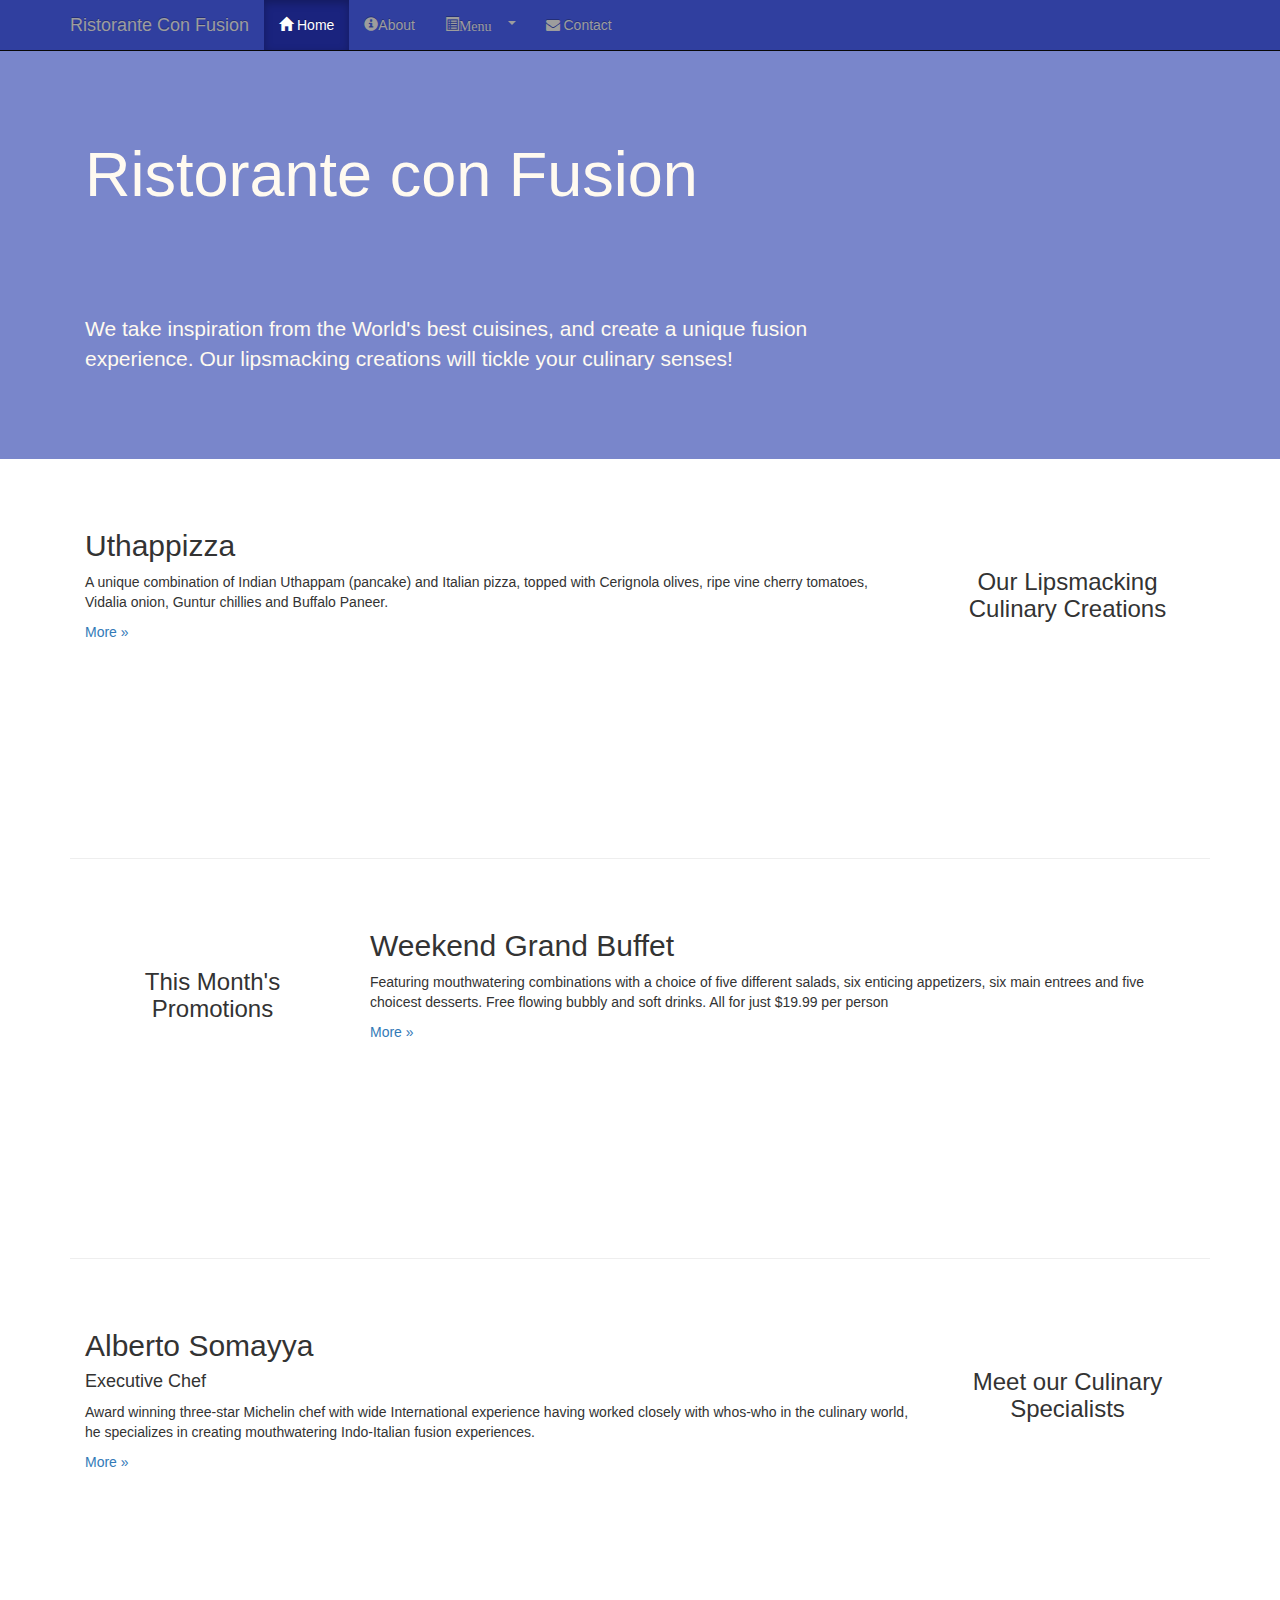
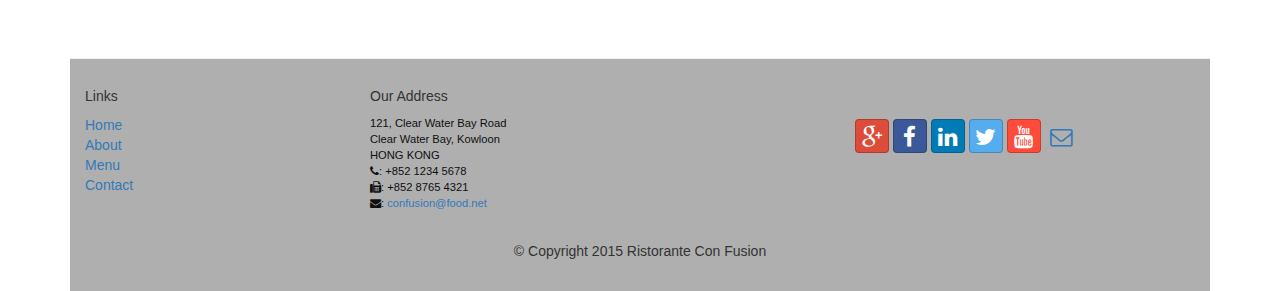
==== index.html @ 115f4feb "Week 2. Part 1." ====
<!DOCTYPE html>
<html lang="en">

<head>
    <meta charset="utf-8">
    <meta http-equiv="X-UA-COMPATIBLE" content="IE=edge">
    <meta name="viewport" content="width=device-width, initial-scale=1">
    <title>Ristorante Con Fusion</title>
    <!-- Bootstrap -->
    <link href="css/bootstrap.min.css" rel="stylesheet">
    <link href="css/bootstrap-theme.min.css" rel="stylesheet">

    <link href="css/font-awesome.min.css" rel="stylesheet">
    <link href="css/bootstrap-social.css" rel="stylesheet">

    <link href="css/mystyles.css" rel="stylesheet">
    <!-- HTML5 shim and Respond.js for IE8 support of HTML5 elements and media queries -->
    <!-- WARNING: Respond.js doesn't work if you view the page via file:// -->
    <!--[if lt IE 9]>
    <script src="https://oss.maxcdn.com/html5shiv/3.7.2/html5shiv.min.js"></script>
    <script src="https://oss.maxcdn.com/respond/1.4.2/respond.min.js"></script>
    <![endif]-->
</head>
<body>
<nav class="navbar navbar-inverse navbar-fixed-top" role="navigation">
    <div class="container">
        <div class="navbar-header">
            <button type="button" class="navbar-toggle collapsed" data-toggle="collapse" data-target="#navbar" aria-expanded="false" aria-controls="navbar">
                <span class="sr-only">Toggle navigation</span>
                <span class="icon-bar"></span>
                <span class="icon-bar"></span>
                <span class="icon-bar"></span>
            </button>
            <a class="navbar-brand" href="index.html">Ristorante Con Fusion</a>
        </div>
        <div id="navbar" class="navbar-collapse collapse">
            <ul class="nav navbar-nav">
                <li class="active"><a href="index.html"><span class="glyphicon glyphicon-home"
                                                     aria-hidden="true"></span> Home</a></li>
                <li><a href="aboutus.html"><span class="glyphicon glyphicon-info-sign"
                                                 aria-hidden="true"></span>About</a></li>
                <li class="dropdown">
                    <a href="#" class="dropdown-toggle" data-toggle="dropdown"
                       role="button" aria-haspopup="true" aria-expanded="false">
                        <span class="glyphicon glyphicon-list-alt">Menu <span class="caret"></span></a>
                    <ul class="dropdown-menu">
                        <li><a href="#">Appetizers</a></li>
                        <li><a href="#">Main Courses</a></li>
                        <li><a href="#">Desserts</a></li>
                        <li><a href="#">Drinks</a></li>
                        <li role="separator" class="divider"></li>
                        <li class="dropdown-header">Specials</li>
                        <li><a href="#">Lunch Buffet</a></li>
                        <li><a href="#">Weekend Brunch</a></li>
                    </ul>
                </li>
                <li><a href="contactus.html"><span class="fa fa-envelope"></span> Contact</a></li>
            </ul>
        </div>
    </div>
</nav>


<header class="jumbotron">

    <!-- Main component for a primary marketing message or call to action -->

    <div class="container">
        <div class="row row-header">
            <div class="col-xs-12 col-sm-8">
                <h1>Ristorante con Fusion</h1>

                <p style="padding:40px;"></p>

                <p>We take inspiration from the World's best cuisines, and create a unique fusion experience. Our
                    lipsmacking creations will tickle your culinary senses!</p>
            </div>
            <div class="col-xs-12 col-sm-4">
            </div>
        </div>
    </div>
</header>

<div class="container">
    <div class="row row-content">
        <div class="col-xs-12 col-sm-3 col-sm-push-9">
            <p style="padding:20px;"></p>

            <h3 align=center>Our Lipsmacking Culinary Creations</h3>
        </div>
        <div class="col-xs-12 col-sm-9 col-sm-pull-3">
            <h2>Uthappizza</h2>

            <p>A unique combination of Indian Uthappam (pancake) and Italian pizza, topped with Cerignola olives, ripe
                vine cherry tomatoes, Vidalia onion, Guntur chillies and Buffalo Paneer.</p>

            <p><a href="#">More &raquo;</a></p>
        </div>
    </div>


    <div class="row row-content">
        <div class="col-xs-12 col-sm-3">
            <p style="padding:20px;"></p>

            <h3 align=center>This Month's Promotions</h3>
        </div>
        <div class="col-xs-12 col-sm-9">
            <h2>Weekend Grand Buffet</h2>

            <p>Featuring mouthwatering combinations with a choice of five different salads, six enticing appetizers, six
                main entrees and five choicest desserts. Free flowing bubbly and soft drinks. All for just $19.99 per
                person </p>

            <p><a href="#">More &raquo;</a></p>
        </div>
    </div>

    <div class="row row-content">
        <div class="col-xs-12 col-sm-3 col-sm-push-9">
            <p style="padding:20px;"></p>

            <h3 align=center>Meet our Culinary Specialists</h3>
        </div>
        <div class="col-xs-12 col-sm-9 col-sm-pull-3">
            <h2>Alberto Somayya</h2>
            <h4>Executive Chef</h4>

            <p>Award winning three-star Michelin chef with wide International experience having worked closely with
                whos-who in the culinary world, he specializes in creating mouthwatering Indo-Italian fusion
                experiences. </p>

            <p><a href="#">More &raquo;</a></p>
        </div>
    </div>
</div>

<footer>
    <div class="container">
        <div class="row row-footer">
            <div class="col-xs-6 col-sm-3">
                <h5>Links</h5>
                <ul class="list-unstyled">
                    <li><a href="#">Home</a></li>
                    <li><a href="#">About</a></li>
                    <li><a href="#">Menu</a></li>
                    <li><a href="#">Contact</a></li>
                </ul>
            </div>
            <div class="col-xs-6 col-sm-5">
                <h5>Our Address</h5>
                <address>
                    121, Clear Water Bay Road<br>
                    Clear Water Bay, Kowloon<br>
                    HONG KONG<br>
                    <i class="fa fa-phone"></i>: +852 1234 5678<br>
                    <i class="fa fa-fax"></i>: +852 8765 4321<br>
                    <i class="fa fa-envelope"></i>: <a href="mailto:confusion@food.net">confusion@food.net</a>
                </address>
            </div>
            <div class="col-xs-12 col-sm-4">
                <div class="nav navbar-nav" style="padding: 40px 10px;">
                    <a class="btn btn-social-icon btn-google-plus" href="http://google.com/+"><i class="fa fa-google-plus"></i></a>
                    <a class="btn btn-social-icon btn-facebook" href="http://www.facebook.com/profile.php?id="><i class="fa fa-facebook"></i></a>
                    <a class="btn btn-social-icon btn-linkedin" href="http://www.linkedin.com/in/"><i class="fa fa-linkedin"></i></a>
                    <a class="btn btn-social-icon btn-twitter" href="http://twitter.com/"><i class="fa fa-twitter"></i></a>
                    <a class="btn btn-social-icon btn-youtube" href="http://youtube.com/"><i class="fa fa-youtube"></i></a>
                    <a class="btn btn-social-icon" href="mailto:"><i class="fa fa-envelope-o"></i></a>
                </div>
            </div>
            <div class="col-xs-12">
                <p style="padding:10px;"></p>

                <p align=center>© Copyright 2015 Ristorante Con Fusion</p>
            </div>
        </div>
    </div>
</footer>

<!-- jQuery (necessary for Bootstrap's JavaScript plugins) -->
<script src="https://ajax.googleapis.com/ajax/libs/jquery/1.11.3/jquery.min.js"></script>
<!-- Include all compiled plugins (below), or include individual files as needed -->
<script src="js/bootstrap.min.js"></script>
</body>

</html>
---- css/mystyles.css ----
.row-header{
    margin:0px auto;
    padding:0px auto;
}

.row-content {
    margin:0px auto;
    padding: 50px 0px 50px 0px;
    border-bottom: 1px ridge;
    min-height:400px;
}

.row-footer{
    background-color: #AfAfAf;
    margin:0px auto;
    padding: 20px 0px 20px 0px;
}

.jumbotron {
    padding:70px 30px 70px 30px;
    margin:0px auto;
    background: #7986CB ;
    color:floralwhite;
}

address{
    font-size:80%;
    margin:0px;
    color:#0f0f0f;
}

body{
    padding:50px 0px 0px 0px;
    z-index:0;
}

.navbar-inverse {
    background: #303F9F;
}

.navbar-inverse .navbar-nav > .active > a,
.navbar-inverse .navbar-nav > .active > a:hover,
.navbar-inverse .navbar-nav > .active > a:focus {
    color: #fff;
    background: #1A237E;
}

.navbar-inverse .navbar-nav > .open > a,
.navbar-inverse .navbar-nav > .open > a:hover,
.navbar-inverse .navbar-nav > .open > a:focus {
    color: #fff;
    background: #1A237E;
}

.navbar-inverse .navbar-nav .open .dropdown-menu> li> a,
.navbar-inverse .navbar-nav .open .dropdown-menu {
    background-color: #303F9F;
    color:#eeeeee;
}

.navbar-inverse .navbar-nav .open .dropdown-menu> li> a:hover {
    color:#000000;
}
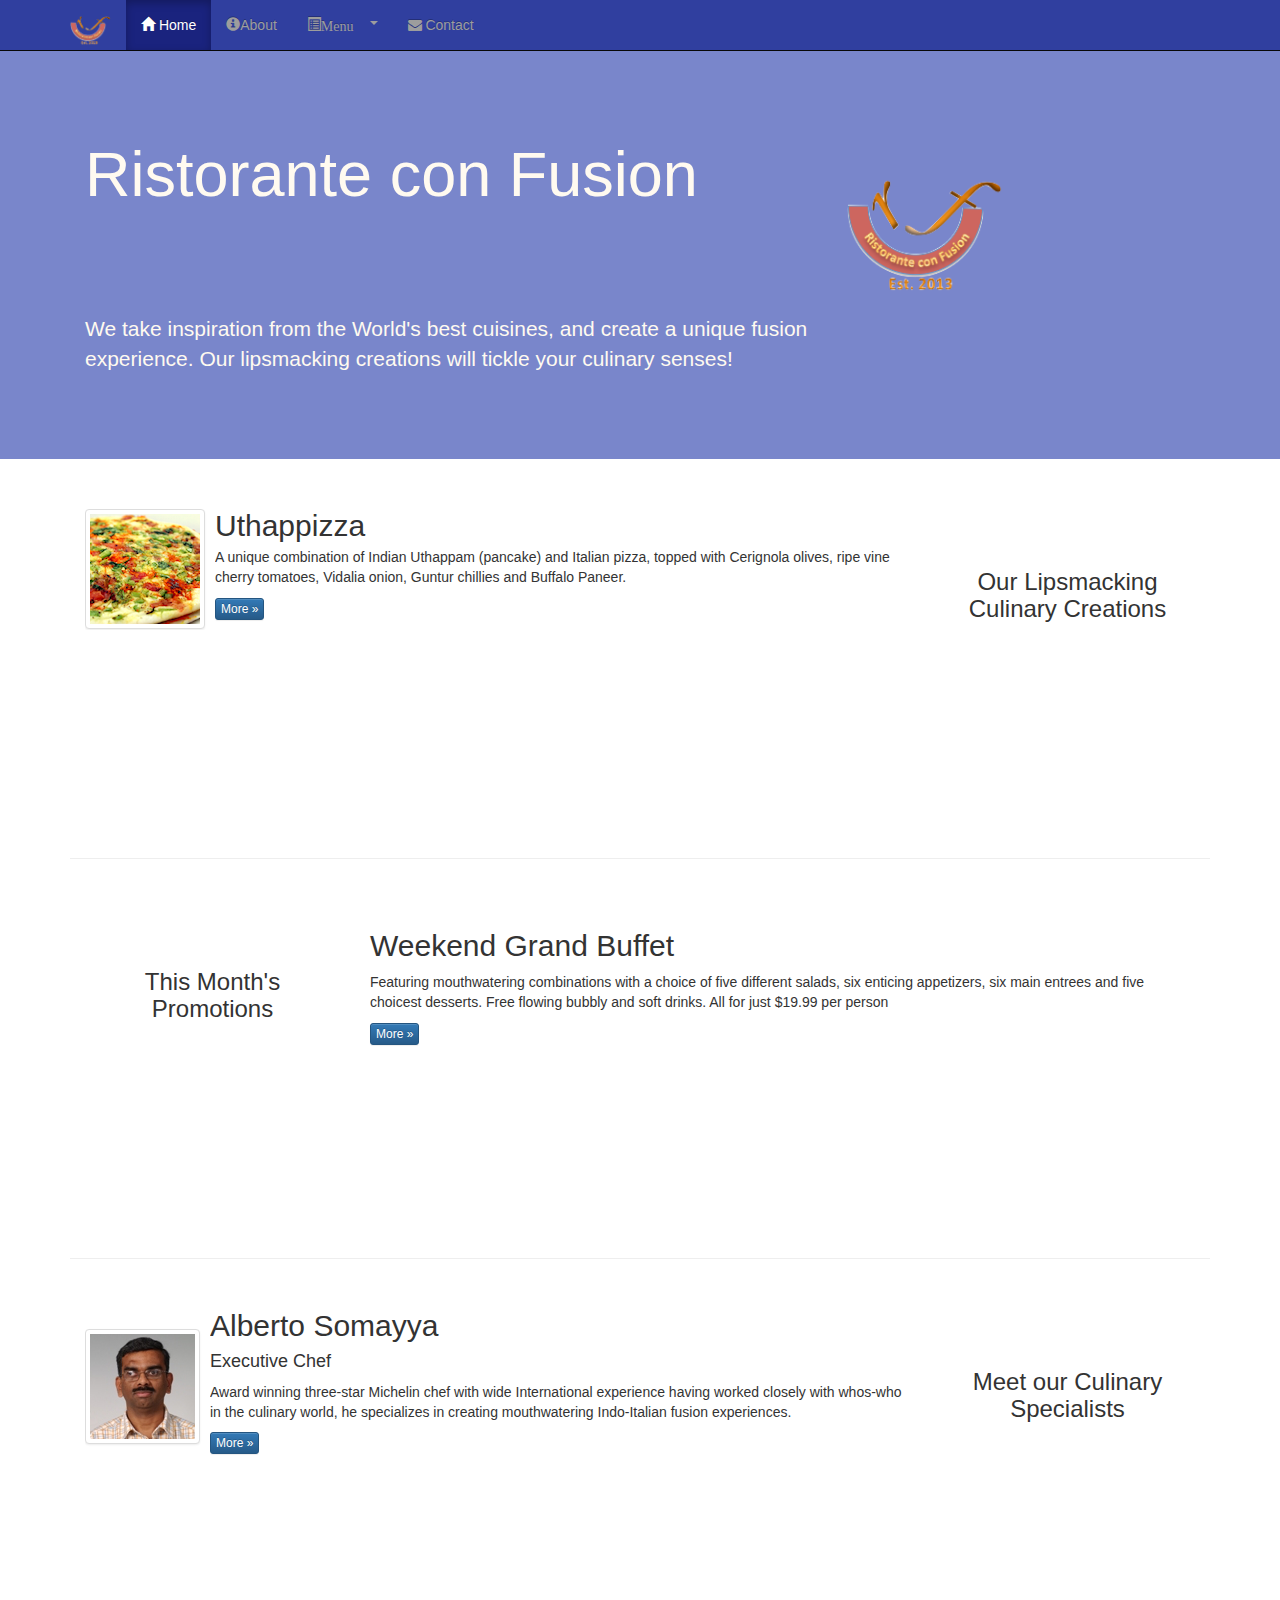
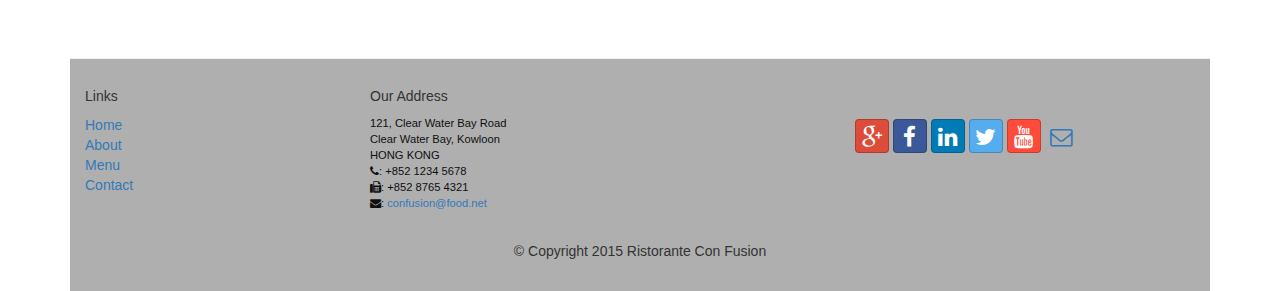
==== commit 0f46f37d: "Week 2. Part 3." ====
--- a/index.html
+++ b/index.html
@@ -31,7 +31,7 @@
                 <span class="icon-bar"></span>
                 <span class="icon-bar"></span>
             </button>
-            <a class="navbar-brand" href="index.html">Ristorante Con Fusion</a>
+            <a class="navbar-brand" href="index.html"><img src="img/logo.png" height="30" width="41"/></a>
         </div>
         <div id="navbar" class="navbar-collapse collapse">
             <ul class="nav navbar-nav">
@@ -75,7 +75,9 @@
                 <p>We take inspiration from the World's best cuisines, and create a unique fusion experience. Our
                     lipsmacking creations will tickle your culinary senses!</p>
             </div>
-            <div class="col-xs-12 col-sm-4">
+            <div class="col-xs-12 col-sm-2">
+                <p style="padding: 20px;"></p>
+                <img src="img/logo.png" class="img-responsive"/>
             </div>
         </div>
     </div>
@@ -89,12 +91,22 @@
             <h3 align=center>Our Lipsmacking Culinary Creations</h3>
         </div>
         <div class="col-xs-12 col-sm-9 col-sm-pull-3">
-            <h2>Uthappizza</h2>
-
-            <p>A unique combination of Indian Uthappam (pancake) and Italian pizza, topped with Cerignola olives, ripe
-                vine cherry tomatoes, Vidalia onion, Guntur chillies and Buffalo Paneer.</p>
-
-            <p><a href="#">More &raquo;</a></p>
+            <div class="media">
+                <div class="media-left media-middle">
+                    <a href="#">
+                        <img class="media-object img-thumbnail"
+                             src="img/uthappizza.png" alt="Uthappizza">
+                    </a>
+                </div>
+                <div class="media-body">
+                    <h2 class="media-heading">Uthappizza</h2>
+                    <p>A unique combination of Indian Uthappam (pancake) and
+                        Italian pizza, topped with Cerignola olives, ripe vine
+                        cherry tomatoes, Vidalia onion, Guntur chillies and
+                        Buffalo Paneer.</p>
+                    <p><a class="btn btn-primary btn-xs" href="#">More &raquo;</a></p>
+                </div>
+            </div>
         </div>
     </div>
 
@@ -112,7 +124,7 @@
                 main entrees and five choicest desserts. Free flowing bubbly and soft drinks. All for just $19.99 per
                 person </p>
 
-            <p><a href="#">More &raquo;</a></p>
+            <p><a class="btn btn-primary btn-xs" href="#">More &raquo;</a></p>
         </div>
     </div>
 
@@ -123,14 +135,24 @@
             <h3 align=center>Meet our Culinary Specialists</h3>
         </div>
         <div class="col-xs-12 col-sm-9 col-sm-pull-3">
-            <h2>Alberto Somayya</h2>
-            <h4>Executive Chef</h4>
-
-            <p>Award winning three-star Michelin chef with wide International experience having worked closely with
-                whos-who in the culinary world, he specializes in creating mouthwatering Indo-Italian fusion
-                experiences. </p>
-
-            <p><a href="#">More &raquo;</a></p>
+            <div class="media">
+                <div class="media-left media-middle">
+                    <a href="#">
+                        <img class="media-object img-thumbnail"
+                             src="img/alberto.png" alt="Alberto Somayya">
+                    </a>
+                </div>
+                <div class="media-body">
+                    <h2 class="media-heading">Alberto Somayya</h2>
+                    <h4>Executive Chef</h4>
+                    <p>Award winning three-star Michelin chef with wide
+                        International experience having worked closely with
+                        whos-who in the culinary world, he specializes in
+                        creating mouthwatering Indo-Italian fusion experiences.
+                    </p>
+                    <p><a class="btn btn-primary btn-xs" href="#">More &raquo;</a></p>
+                </div>
+            </div>
         </div>
     </div>
 </div>
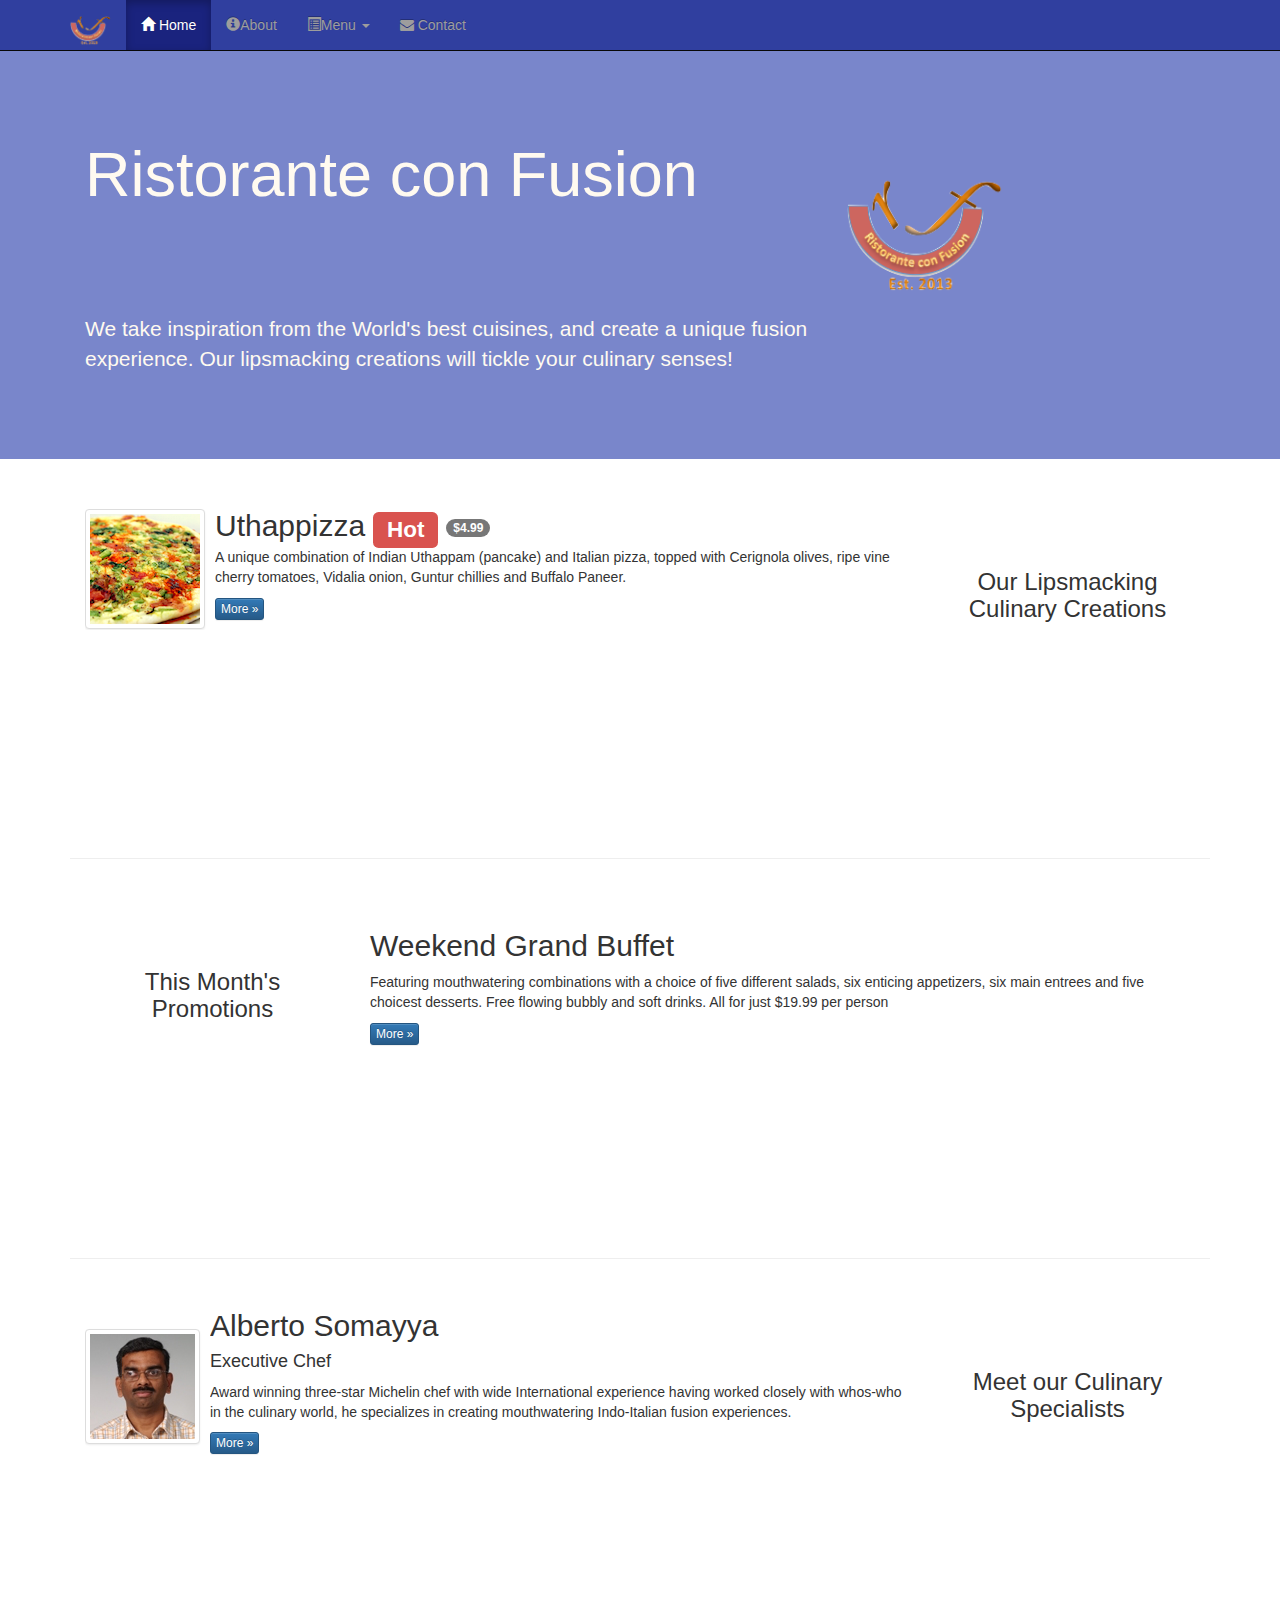
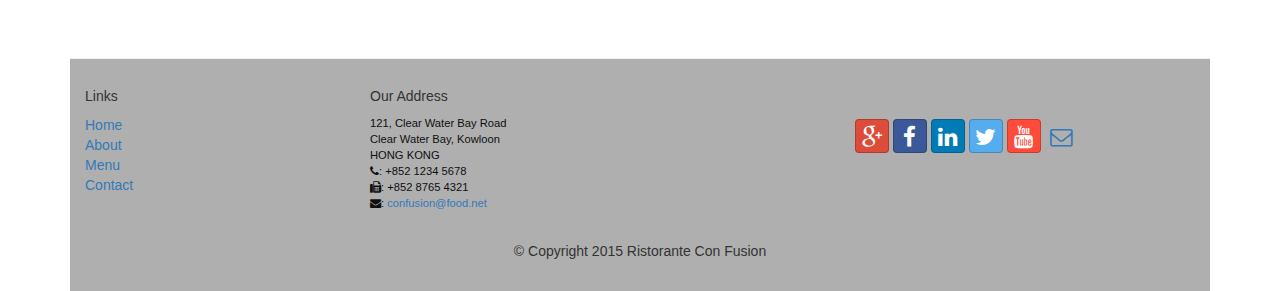
==== commit 381b58bd: "Add missing closing span tag for the Menu glyphicon" ====
--- a/index.html
+++ b/index.html
@@ -42,7 +42,7 @@
                 <li class="dropdown">
                     <a href="#" class="dropdown-toggle" data-toggle="dropdown"
                        role="button" aria-haspopup="true" aria-expanded="false">
-                        <span class="glyphicon glyphicon-list-alt">Menu <span class="caret"></span></a>
+                        <span class="glyphicon glyphicon-list-alt"></span>Menu <span class="caret"></span></a>
                     <ul class="dropdown-menu">
                         <li><a href="#">Appetizers</a></li>
                         <li><a href="#">Main Courses</a></li>
@@ -99,7 +99,7 @@
                     </a>
                 </div>
                 <div class="media-body">
-                    <h2 class="media-heading">Uthappizza</h2>
+                    <h2 class="media-heading">Uthappizza <span class="label label-danger">Hot</span> <span class="badge">$4.99</span></h2>
                     <p>A unique combination of Indian Uthappam (pancake) and
                         Italian pizza, topped with Cerignola olives, ripe vine
                         cherry tomatoes, Vidalia onion, Guntur chillies and
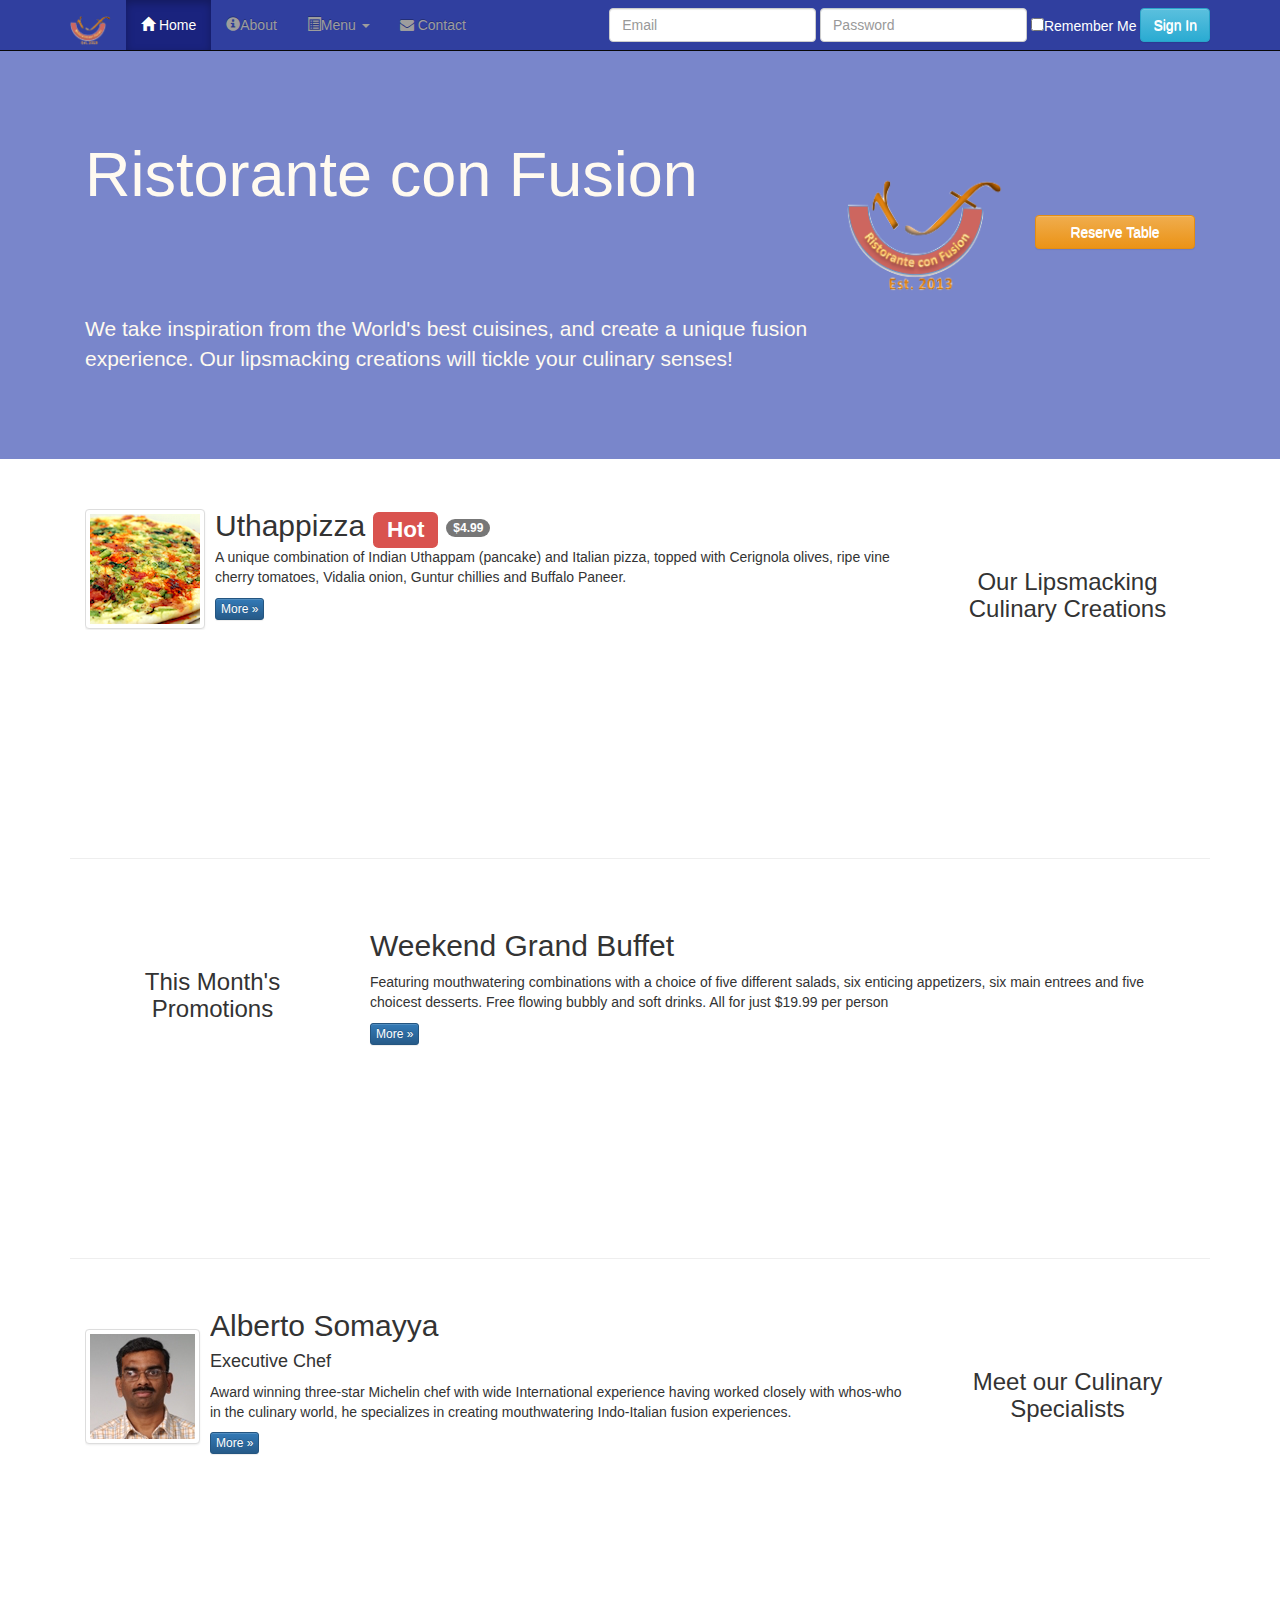
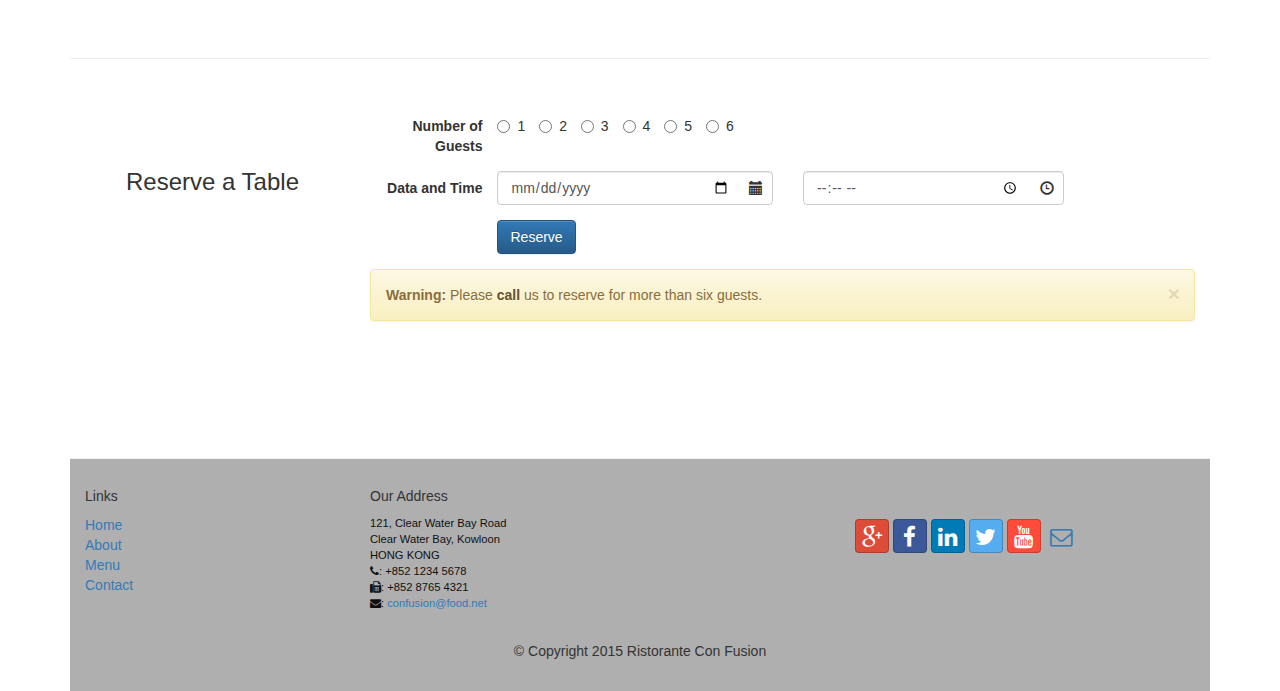
==== commit 8ed7c66b: "Week 2. Assignment. Prevalidated." ====
--- a/index.html
+++ b/index.html
@@ -25,7 +25,8 @@
 <nav class="navbar navbar-inverse navbar-fixed-top" role="navigation">
     <div class="container">
         <div class="navbar-header">
-            <button type="button" class="navbar-toggle collapsed" data-toggle="collapse" data-target="#navbar" aria-expanded="false" aria-controls="navbar">
+            <button type="button" class="navbar-toggle collapsed" data-toggle="collapse" data-target="#navbar"
+                    aria-expanded="false" aria-controls="navbar">
                 <span class="sr-only">Toggle navigation</span>
                 <span class="icon-bar"></span>
                 <span class="icon-bar"></span>
@@ -36,7 +37,7 @@
         <div id="navbar" class="navbar-collapse collapse">
             <ul class="nav navbar-nav">
                 <li class="active"><a href="index.html"><span class="glyphicon glyphicon-home"
-                                                     aria-hidden="true"></span> Home</a></li>
+                                                              aria-hidden="true"></span> Home</a></li>
                 <li><a href="aboutus.html"><span class="glyphicon glyphicon-info-sign"
                                                  aria-hidden="true"></span>About</a></li>
                 <li class="dropdown">
@@ -56,6 +57,18 @@
                 </li>
                 <li><a href="contactus.html"><span class="fa fa-envelope"></span> Contact</a></li>
             </ul>
+            <form class="navbar-form navbar-right">
+                <div class="form-group">
+                    <input type="email" id="email" class="form-control" placeholder="Email"/>
+                    <input type="password" id="password" class="form-control" placeholder="Password"/>
+
+                    <div class="checkbox">
+                        <label style="color:#ffffff;"><input type="checkbox" id="rememberme" value=""/>Remember
+                            Me</label>
+                    </div>
+                </div>
+                <button type="submit" class="btn btn-default btn-info">Sign In</button>
+            </form>
         </div>
     </div>
 </nav>
@@ -78,6 +91,11 @@
             <div class="col-xs-12 col-sm-2">
                 <p style="padding: 20px;"></p>
                 <img src="img/logo.png" class="img-responsive"/>
+            </div>
+            <div class="col-xs-12 col-sm-2">
+                <p style="padding: 40px;"></p>
+                <a class="btn btn-default btn-warning btn-block" href="index.html#reservationForm" role="button">Reserve
+                    Table</a>
             </div>
         </div>
     </div>
@@ -99,17 +117,19 @@
                     </a>
                 </div>
                 <div class="media-body">
-                    <h2 class="media-heading">Uthappizza <span class="label label-danger">Hot</span> <span class="badge">$4.99</span></h2>
+                    <h2 class="media-heading">Uthappizza <span class="label label-danger">Hot</span> <span
+                            class="badge">$4.99</span></h2>
+
                     <p>A unique combination of Indian Uthappam (pancake) and
                         Italian pizza, topped with Cerignola olives, ripe vine
                         cherry tomatoes, Vidalia onion, Guntur chillies and
                         Buffalo Paneer.</p>
+
                     <p><a class="btn btn-primary btn-xs" href="#">More &raquo;</a></p>
                 </div>
             </div>
         </div>
     </div>
-
 
     <div class="row row-content">
         <div class="col-xs-12 col-sm-3">
@@ -145,13 +165,63 @@
                 <div class="media-body">
                     <h2 class="media-heading">Alberto Somayya</h2>
                     <h4>Executive Chef</h4>
+
                     <p>Award winning three-star Michelin chef with wide
                         International experience having worked closely with
                         whos-who in the culinary world, he specializes in
                         creating mouthwatering Indo-Italian fusion experiences.
                     </p>
+
                     <p><a class="btn btn-primary btn-xs" href="#">More &raquo;</a></p>
                 </div>
+            </div>
+        </div>
+    </div>
+
+    <div class="row row-content">
+        <div class="col-sm-3">
+            <p style="padding: 20px;"></p>
+            <h3 align="center">Reserve a Table</h3>
+        </div>
+        <div class="col-sm-9">
+            <form class="form-horizontal" id="reservationForm">
+                <div class="form-group">
+                    <label for="radioGroup" class="control-label col-sm-2">Number of Guests</label>
+                    <div class="col-sm-10" id="radioGroup" style="padding-left: 0;">
+                        <label for="radio-1" class="radio-inline">
+                            <input type="radio" id="radio-1" name="guestnum">1</label>
+                        <label for="radio-2" class="radio-inline">
+                            <input type="radio" id="radio-2" name="guestnum">2</label>
+                        <label for="radio-3" class="radio-inline">
+                            <input type="radio" id="radio-3" name="guestnum">3</label>
+                        <label for="radio-4" class="radio-inline">
+                            <input type="radio" id="radio-4" name="guestnum">4</label>
+                        <label for="radio-5" class="radio-inline">
+                            <input type="radio" id="radio-5" name="guestnum">5</label>
+                        <label for="radio-6" class="radio-inline">
+                            <input type="radio" id="radio-6" name="guestnum">6</label>
+                    </div>
+                </div>
+                <div class="form-group has-feedback">
+                    <label for="resdate" class="control-label col-sm-2">Data and Time</label>
+                    <div class="col-sm-10" style="padding-left: 0;">
+                        <div class="col-sm-5" style="padding-left: 0;">
+                            <input id="resdate" type="date" class="form-control" placeholder="Date"/>
+                            <span class="glyphicon glyphicon-calendar form-control-feedback"></span>
+                        </div>
+                        <div class="col-sm-5">
+                            <input type="time" class="form-control" placeholder="Time"/>
+                            <span class="glyphicon glyphicon-time form-control-feedback"></span>
+                        </div>
+                    </div>
+                </div>
+                <div class="form-group">
+                    <button class="btn btn-primary col-sm-offset-2">Reserve</button>
+                </div>
+            </form>
+            <div class="alert alert-warning alert-dismissible" role="alert">
+                <button type="button" class="close" data-dismiss="alert" aria-label="Close"><span aria-hidden="true">&times;</span></button>
+                <strong>Warning:</strong> Please <a href="tel:+85212345678" class="alert-link">call</a> us to reserve for more than six guests.
             </div>
         </div>
     </div>
@@ -182,9 +252,12 @@
             </div>
             <div class="col-xs-12 col-sm-4">
                 <div class="nav navbar-nav" style="padding: 40px 10px;">
-                    <a class="btn btn-social-icon btn-google-plus" href="http://google.com/+"><i class="fa fa-google-plus"></i></a>
-                    <a class="btn btn-social-icon btn-facebook" href="http://www.facebook.com/profile.php?id="><i class="fa fa-facebook"></i></a>
-                    <a class="btn btn-social-icon btn-linkedin" href="http://www.linkedin.com/in/"><i class="fa fa-linkedin"></i></a>
+                    <a class="btn btn-social-icon btn-google-plus" href="http://google.com/+"><i
+                            class="fa fa-google-plus"></i></a>
+                    <a class="btn btn-social-icon btn-facebook" href="http://www.facebook.com/profile.php?id="><i
+                            class="fa fa-facebook"></i></a>
+                    <a class="btn btn-social-icon btn-linkedin" href="http://www.linkedin.com/in/"><i
+                            class="fa fa-linkedin"></i></a>
                     <a class="btn btn-social-icon btn-twitter" href="http://twitter.com/"><i class="fa fa-twitter"></i></a>
                     <a class="btn btn-social-icon btn-youtube" href="http://youtube.com/"><i class="fa fa-youtube"></i></a>
                     <a class="btn btn-social-icon" href="mailto:"><i class="fa fa-envelope-o"></i></a>
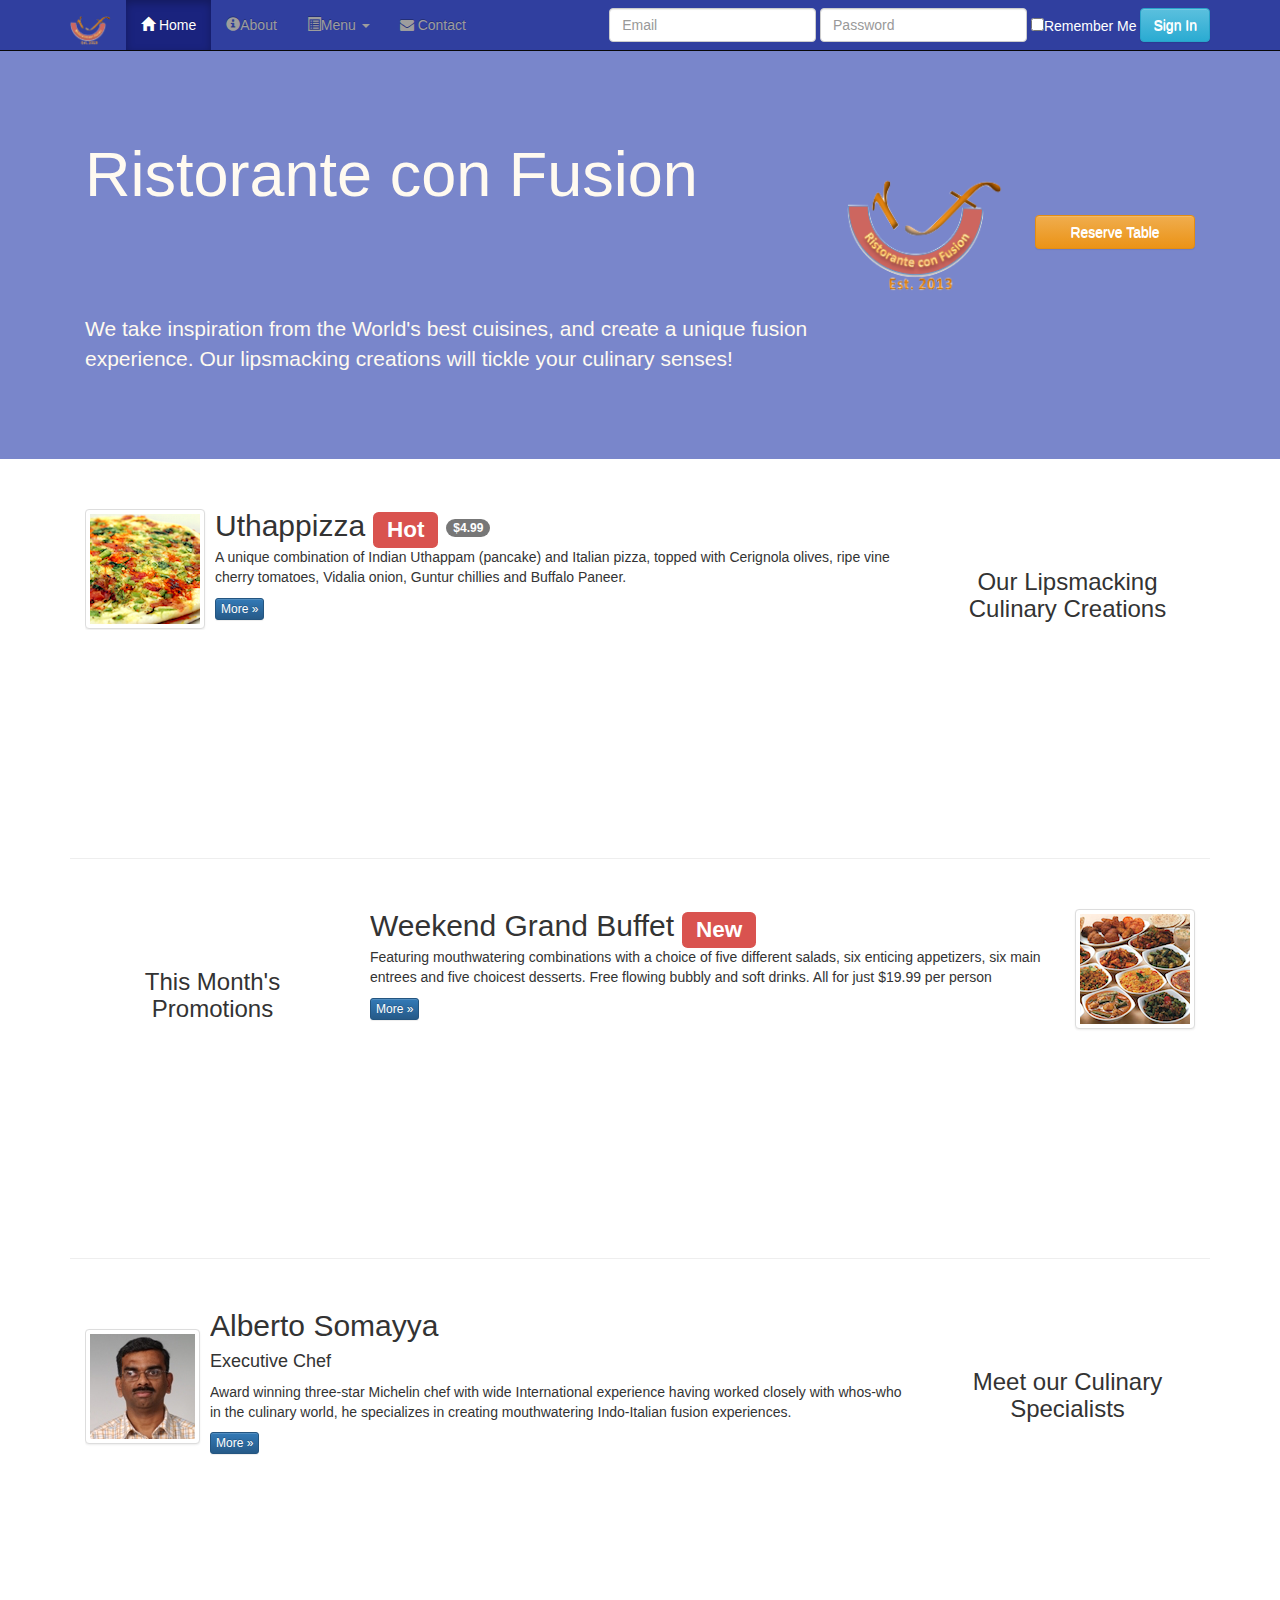
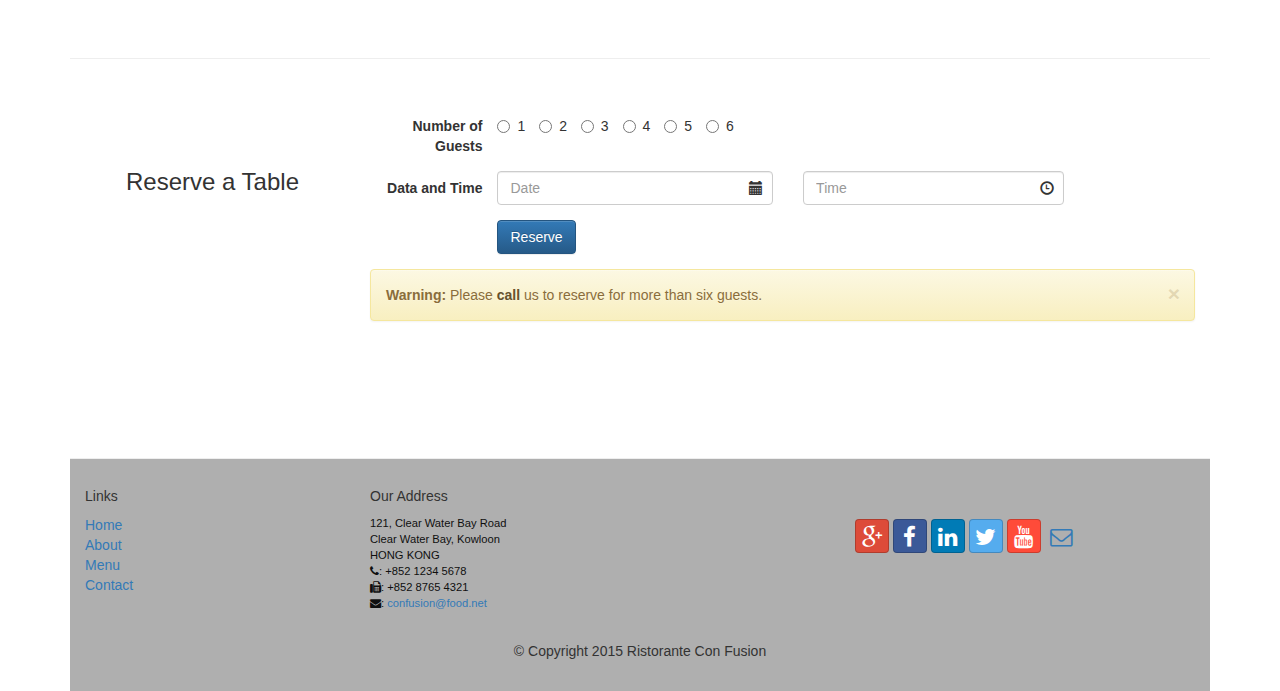
==== commit 438a2e44: "Week 2. Assignment. Task 4" ====
--- a/index.html
+++ b/index.html
@@ -22,7 +22,7 @@
     <![endif]-->
 </head>
 <body>
-<nav class="navbar navbar-inverse navbar-fixed-top" role="navigation">
+<nav class="navbar navbar-inverse navbar-fixed-top">
     <div class="container">
         <div class="navbar-header">
             <button type="button" class="navbar-toggle collapsed" data-toggle="collapse" data-target="#navbar"
@@ -138,13 +138,20 @@
             <h3 align=center>This Month's Promotions</h3>
         </div>
         <div class="col-xs-12 col-sm-9">
-            <h2>Weekend Grand Buffet</h2>
-
-            <p>Featuring mouthwatering combinations with a choice of five different salads, six enticing appetizers, six
-                main entrees and five choicest desserts. Free flowing bubbly and soft drinks. All for just $19.99 per
-                person </p>
-
-            <p><a class="btn btn-primary btn-xs" href="#">More &raquo;</a></p>
+            <div class="media-body">
+                <h2 class="media-heading">Weekend Grand Buffet <span class="label label-danger">New</span></h2>
+
+                <p>Featuring mouthwatering combinations with a choice of five different salads, six enticing appetizers, six
+                    main entrees and five choicest desserts. Free flowing bubbly and soft drinks. All for just $19.99 per
+                    person </p>
+
+                <p><a class="btn btn-primary btn-xs" href="#">More &raquo;</a></p>
+            </div>
+            <div class="media-right media-middle">
+                <a href="#">
+                    <img src="img/buffet.png" alt="" class="media-object img-thumbnail" alt="Buffet"/>
+                </a>
+            </div>
         </div>
     </div>
 
@@ -206,12 +213,12 @@
                     <label for="resdate" class="control-label col-sm-2">Data and Time</label>
                     <div class="col-sm-10" style="padding-left: 0;">
                         <div class="col-sm-5" style="padding-left: 0;">
-                            <input id="resdate" type="date" class="form-control" placeholder="Date"/>
-                            <span class="glyphicon glyphicon-calendar form-control-feedback"></span>
+                            <input id="resdate" type="text" name="resdate" class="form-control" placeholder="Date"/>
+                            <span class="glyphicon glyphicon-calendar form-control-feedback" aria-hidden="true"></span>
                         </div>
                         <div class="col-sm-5">
-                            <input type="time" class="form-control" placeholder="Time"/>
-                            <span class="glyphicon glyphicon-time form-control-feedback"></span>
+                            <input type="text" class="form-control" name="restime" placeholder="Time"/>
+                            <span class="glyphicon glyphicon-time form-control-feedback" aria-hidden="true"></span>
                         </div>
                     </div>
                 </div>
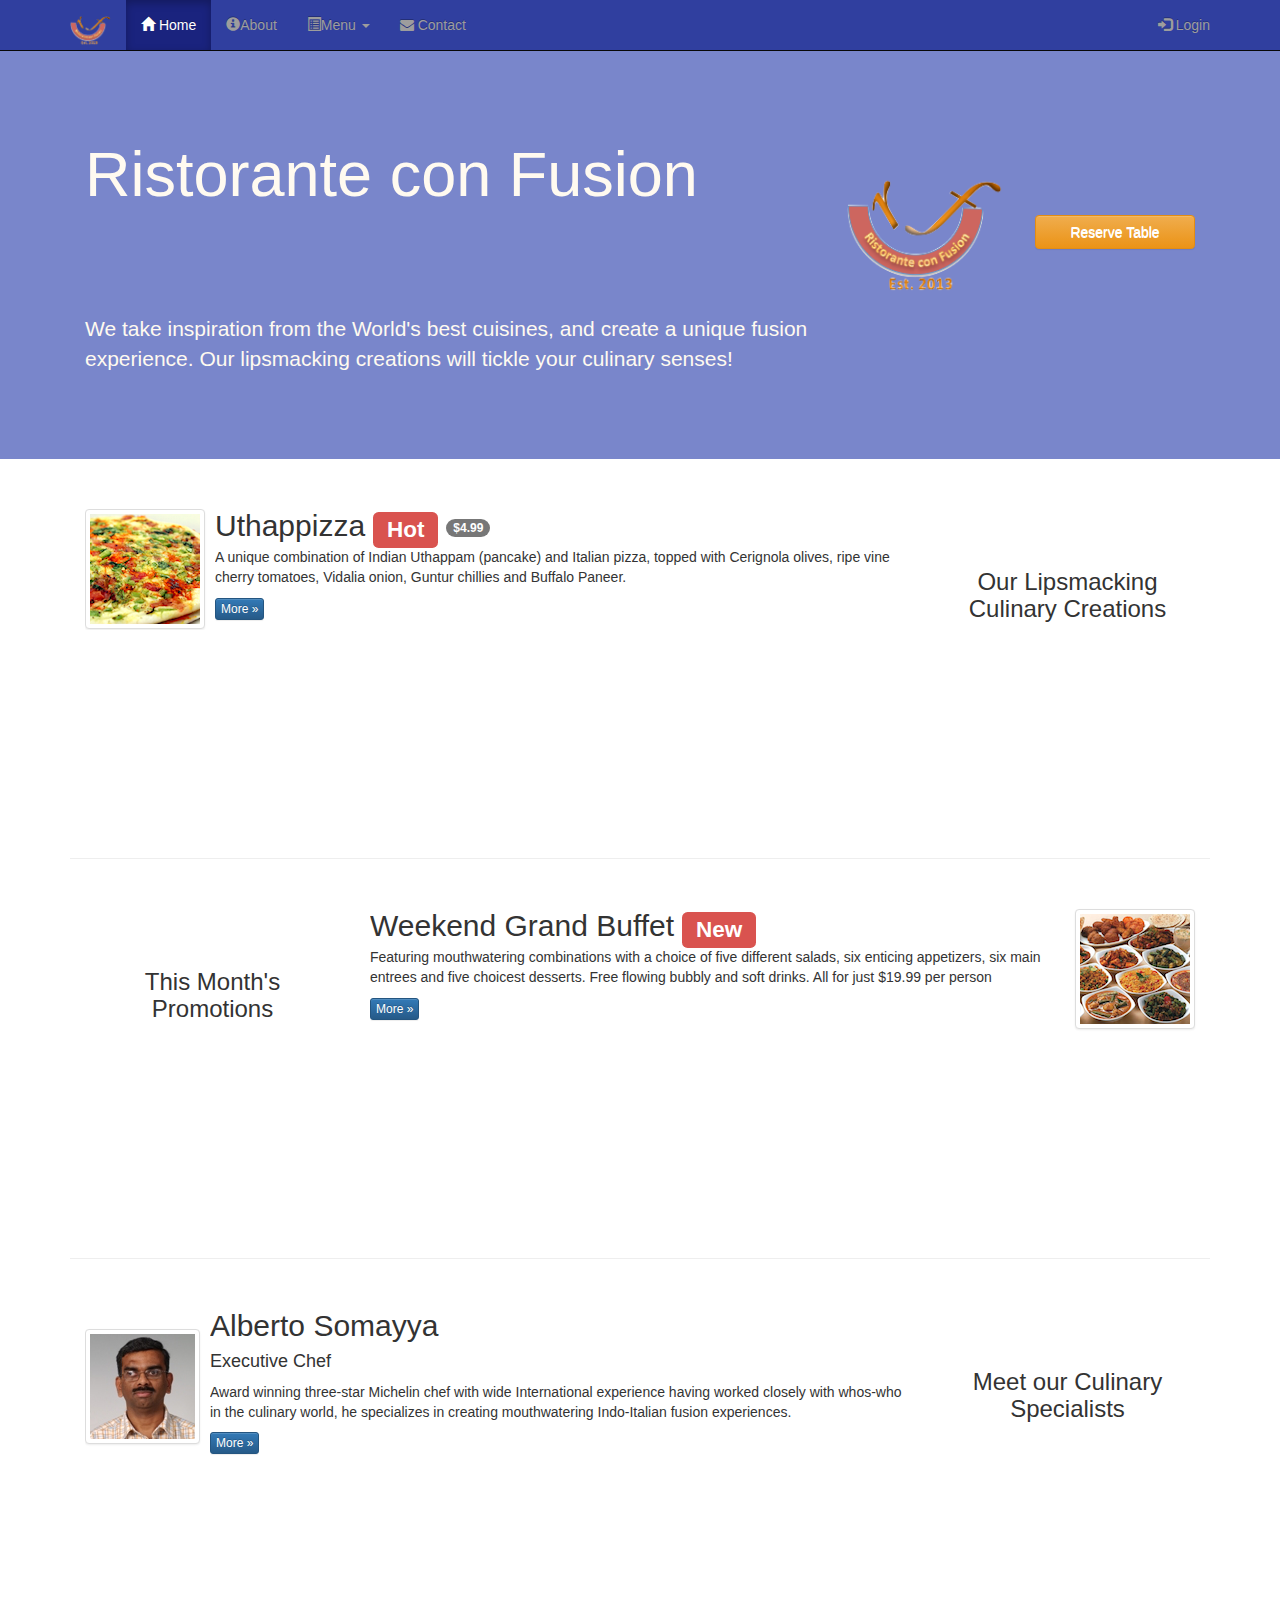
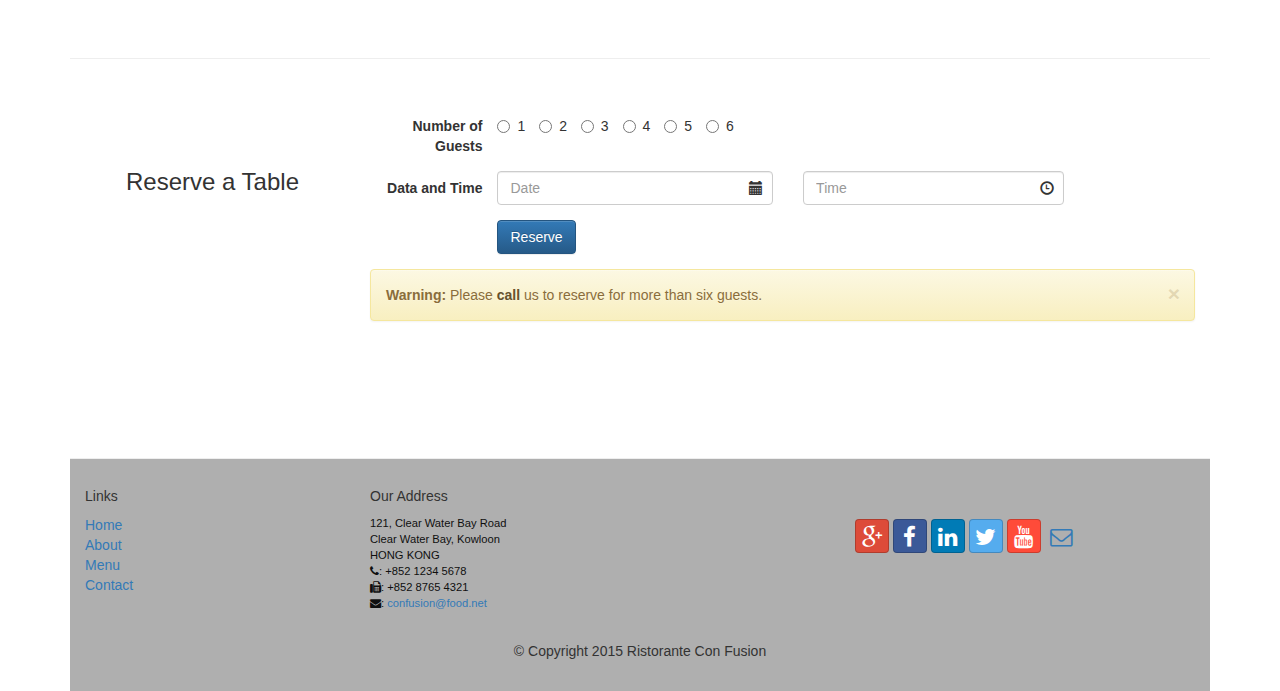
==== commit 4c9cbb95: "Week 3. Tooltips, Popovers and Modals" ====
--- a/index.html
+++ b/index.html
@@ -57,22 +57,42 @@
                 </li>
                 <li><a href="contactus.html"><span class="fa fa-envelope"></span> Contact</a></li>
             </ul>
-            <form class="navbar-form navbar-right">
-                <div class="form-group">
-                    <input type="email" id="email" class="form-control" placeholder="Email"/>
-                    <input type="password" id="password" class="form-control" placeholder="Password"/>
-
-                    <div class="checkbox">
-                        <label style="color:#ffffff;"><input type="checkbox" id="rememberme" value=""/>Remember
+            <ul class="nav navbar-nav navbar-right">
+                <li><a data-toggle="modal" data-target="#loginModal">
+                    <span class="glyphicon glyphicon-log-in"></span> Login</a>
+                </li>
+            </ul>
+        </div>
+    </div>
+</nav>
+
+<div id="loginModal" class="modal fade" role="dialog">
+    <div class="modal-dialog">
+        <!-- Modal content-->
+        <div class="modal-content">
+            <div class="modal-header">
+                <button type="button" class="close" data-dismiss="modal">&times;</button>
+                <h4 class="modal-title">Login </h4>
+            </div>
+            <div class="modal-body">
+                <form class="form-inline">
+                    <div class="form-group">
+                        <input type="email" id="email" class="form-control" placeholder="Email"/>
+                        <input type="password" id="password" class="form-control" placeholder="Password"/>
+
+                        <div class="checkbox"><label><input type="checkbox" id="rememberme" value=""/>Remember
                             Me</label>
+                        </div>
                     </div>
-                </div>
-                <button type="submit" class="btn btn-default btn-info">Sign In</button>
-            </form>
-        </div>
-    </div>
-</nav>
-
+                    <button type="submit" class="btn btn-default btn-info">Sign In</button>
+                    <button type="button" class="btn btn-default btn-sm"
+                            data-dismiss="modal">Cancel
+                    </button>
+                </form>
+            </div>
+        </div>
+    </div>
+</div>
 
 <header class="jumbotron">
 
@@ -94,7 +114,8 @@
             </div>
             <div class="col-xs-12 col-sm-2">
                 <p style="padding: 40px;"></p>
-                <a class="btn btn-default btn-warning btn-block" href="index.html#reservationForm" role="button">Reserve
+                <a class="btn btn-default btn-warning btn-block" href="index.html#reservationForm" role="button"
+                   data-toggle="tooltip" title="Or Call us at +852 12345678" data-placement="bottom">Reserve
                     Table</a>
             </div>
         </div>
@@ -141,15 +162,17 @@
             <div class="media-body">
                 <h2 class="media-heading">Weekend Grand Buffet <span class="label label-danger">New</span></h2>
 
-                <p>Featuring mouthwatering combinations with a choice of five different salads, six enticing appetizers, six
-                    main entrees and five choicest desserts. Free flowing bubbly and soft drinks. All for just $19.99 per
+                <p>Featuring mouthwatering combinations with a choice of five different salads, six enticing appetizers,
+                    six
+                    main entrees and five choicest desserts. Free flowing bubbly and soft drinks. All for just $19.99
+                    per
                     person </p>
 
                 <p><a class="btn btn-primary btn-xs" href="#">More &raquo;</a></p>
             </div>
             <div class="media-right media-middle">
                 <a href="#">
-                    <img src="img/buffet.png" alt="" class="media-object img-thumbnail" alt="Buffet"/>
+                    <img src="img/buffet.png" class="media-object img-thumbnail" alt="Buffet"/>
                 </a>
             </div>
         </div>
@@ -188,12 +211,14 @@
     <div class="row row-content">
         <div class="col-sm-3">
             <p style="padding: 20px;"></p>
+
             <h3 align="center">Reserve a Table</h3>
         </div>
         <div class="col-sm-9">
             <form class="form-horizontal" id="reservationForm">
                 <div class="form-group">
                     <label for="radioGroup" class="control-label col-sm-2">Number of Guests</label>
+
                     <div class="col-sm-10" id="radioGroup" style="padding-left: 0;">
                         <label for="radio-1" class="radio-inline">
                             <input type="radio" id="radio-1" name="guestnum">1</label>
@@ -211,6 +236,7 @@
                 </div>
                 <div class="form-group has-feedback">
                     <label for="resdate" class="control-label col-sm-2">Data and Time</label>
+
                     <div class="col-sm-10" style="padding-left: 0;">
                         <div class="col-sm-5" style="padding-left: 0;">
                             <input id="resdate" type="text" name="resdate" class="form-control" placeholder="Date"/>
@@ -227,8 +253,10 @@
                 </div>
             </form>
             <div class="alert alert-warning alert-dismissible" role="alert">
-                <button type="button" class="close" data-dismiss="alert" aria-label="Close"><span aria-hidden="true">&times;</span></button>
-                <strong>Warning:</strong> Please <a href="tel:+85212345678" class="alert-link">call</a> us to reserve for more than six guests.
+                <button type="button" class="close" data-dismiss="alert" aria-label="Close"><span
+                        aria-hidden="true">&times;</span></button>
+                <strong>Warning:</strong> Please <a href="tel:+85212345678" class="alert-link">call</a> us to reserve
+                for more than six guests.
             </div>
         </div>
     </div>
@@ -283,6 +311,11 @@
 <script src="https://ajax.googleapis.com/ajax/libs/jquery/1.11.3/jquery.min.js"></script>
 <!-- Include all compiled plugins (below), or include individual files as needed -->
 <script src="js/bootstrap.min.js"></script>
+<script>
+    $(document).ready(function () {
+        $('[data-toggle="tooltip"]').tooltip();
+    });
+</script>
 </body>
 
 </html>--- a/css/mystyles.css
+++ b/css/mystyles.css
@@ -61,3 +61,14 @@
 .navbar-inverse .navbar-nav .open .dropdown-menu> li> a:hover {
     color:#000000;
 }
+
+.tab-content {
+    border-left: 1px solid #ddd;
+    border-right: 1px solid #ddd;
+    border-bottom: 1px solid #ddd;
+    padding: 10px;
+}
+
+.affix {
+    top:100px;
+}